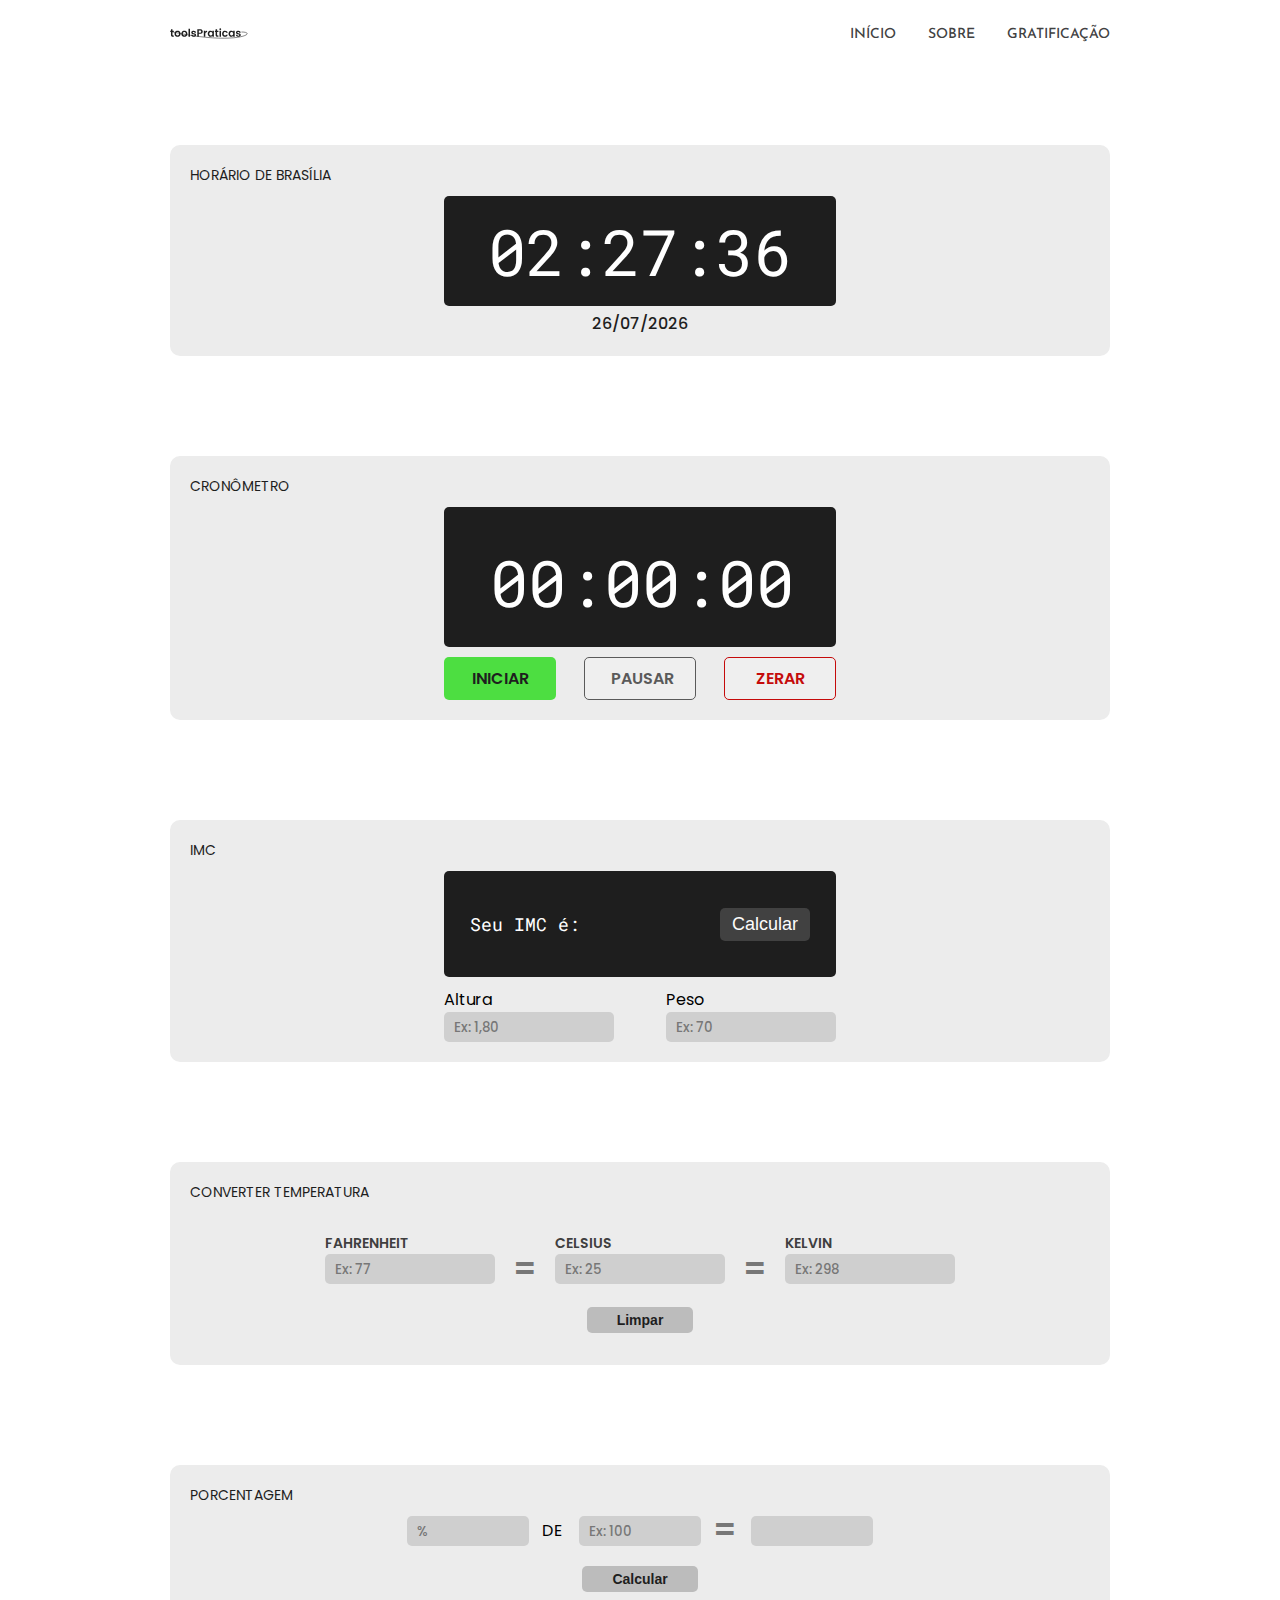
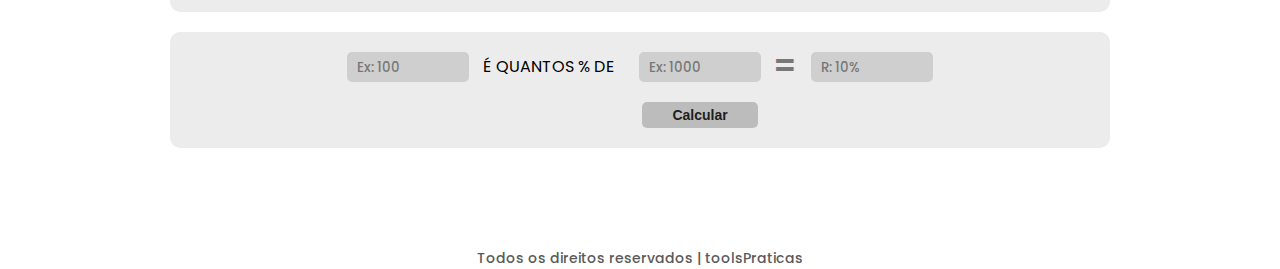
==== index.html @ add607ea "commit-inicial" ====
<!DOCTYPE html>
<html lang="pt-br">
  <head>
    <meta charset="UTF-8" />
    <meta http-equiv="X-UA-Compatible" content="IE=edge" />
    <meta name="viewport" content="width=device-width, initial-scale=1.0" />
    <meta
      name="description"
      content="Ferramentas úteis para o seu dia a dia."
    />
    <link
      rel="shortcut icon"
      href="img/toolsPraticas-favicon.svg"
      type="image/svg+xml"
    />
    <link rel="stylesheet" href="css/style.min.css" />
    <title>toolsPraticas - Início</title>
  </head>
  <body>
    <header class="header-bg container">
      <nav class="nav-menu">
        <a href="./"
          ><img
            src="img/toolsPraticas-logo.svg"
            height="16px"
            width="16px"
            alt="toolsPraticas logo"
        /></a>
        <ul class="menu-list">
          <li><a href="./index.html">Início</a></li>
          <li><a href="#">Sobre</a></li>
          <li><a href="#">Gratificação</a></li>
        </ul>
      </nav>
    </header>

    <section class="section-bg container">
      <div class="section-container">
        <h1>Horário de Brasília</h1>
        <div id="relogio-div">
          <div id="relogio"></div>
        </div>
        <span id="data"></span>
      </div>
    </section>

    <section class="section-bg container">
      <div class="section-container">
        <h1>Cronômetro</h1>
        <div id="container-timer">
          <h1 id="counter">00:00:00</h1>
        </div>
        <div class="btn-container">
          <button onclick="start();" class="iniciar">Iniciar</button>
          <button onclick="pause();" class="pausar">Pausar</button>
          <button onclick="stop();" class="zerar">Zerar</button>
        </div>
      </div>
    </section>

    <section class="section-bg container">
      <div class="section-container">
        <h1>IMC</h1>
        <div class="resultado-container">
          <div id="resultado">Seu IMC é:</div>
          <button id="calcular">Calcular</button>
        </div>
        <div class="input-container">
          <div class="input">
            <label>Altura</label>
            <input type="number" id="altura" placeholder="Ex: 1,80" />
          </div>
          <div class="input">
            <label>Peso</label>
            <input type="number" id="peso" placeholder="Ex: 70" />
          </div>
        </div>
      </div>
    </section>

    <section class="section-bg container">
      <div class="section-container">
        <h1>Converter Temperatura</h1>

        <form name="convert" id="temp-div">
          <div class="temp-f">
            <label for="fahrenheit">Fahrenheit</label>
            <input
              id="fahrenheit"
              type="number"
              name="ftemp"
              size="7"
              onchange="convertTemp('ftoc')"
              placeholder="Ex: 77"
            />
          </div>
          <div class="temp-c">
            <label for="celsius">Celsius</label>
            <input
              id="celsius"
              type="number"
              name="ctemp"
              size="7"
              onchange="convertTemp('ctof')"
              placeholder="Ex: 25"
            />
          </div>
          <div class="temp-k">
            <label for="kelvin">Kelvin</label>
            <input
              id="kelvin"
              type="number"
              name="ktemp"
              size="7"
              onchange="convertTemp('ktof')"
              placeholder="Ex: 298"
            />
          </div>
          <input
            type="button"
            value="Limpar"
            onclick="clearAll();"
            id="btn-limpar"
          />
        </form>
      </div>
    </section>

    <section class="section-bg container">
      <div class="section-container">
        <h1>Porcentagem</h1>
        <div class="percentage-container1">
          <div class="after-percentage">
            <input type="number" id="percent" placeholder="%" />
          </div>
          <div class="num-after">
            <input type="number" id="num" placeholder="Ex: 100" />
          </div>
          <input type="text" id="value1" readonly />
          <button onclick="percentage_1()" class="calcular-btn">
            Calcular
          </button>
        </div>
      </div>
    </section>
    <section class="section-bg2 container">
      <div class="section-container">
        <div class="percentage-container2">
          <div class="num1-after">
            <input type="number" id="num1" placeholder="Ex: 100" />
          </div>
          <div class="num2-after">
            <input type="number" id="num2" placeholder="Ex: 1000" />
          </div>
          <input type="text" id="value2" readonly placeholder="R: 10%" />
          <button onclick="percentage_2()" class="calcular-btn">
            Calcular
          </button>
        </div>
      </div>
    </section>

    <footer>
      <p>Todos os direitos reservados | toolsPraticas</p>
    </footer>
    <script src="js/script.js"></script>
  </body>
</html>
---- css/style.min.css ----
@import url(https://fonts.googleapis.com/css2?family=Josefin+Sans:wght@400;500;600;700&family=Poppins:wght@400;500;600;700&family=Roboto+Mono:wght@400;500;600;700&display=swap);:root{--background-color:#ffffff;--color-grey1:#fcfcfc;--container-bg:#ececec;--input-bg-color:#cfcfcf;--button-bg-color:#bcbcbc;--input-color:#777777;--color-grey2:#5a5a5a;--color-grey3:#414141;--color-title:#3f3f3f;--result-container-bg:#1e1e1e;--color-green:#4dde41;--color-red:#c50b0b}body{background-color:var(--background-color);font-family:Poppins,sans-serif}::placeholder{color:var(--input-color);padding-left:10px;font-family:Poppins,sans-serif;font-weight:500}.container{max-width:940px;margin:0 auto}*{padding:0;margin:0}ul{list-style:none}img{display:block;width:100%}a{text-decoration:none}.header-bg{width:100%;padding-top:20px;background-color:var(--background-color)}.nav-menu{display:flex;justify-content:space-between;align-items:center;flex-wrap:wrap}.menu-list{display:flex;gap:32px;flex-wrap:wrap}.menu-list li a{font-family:"Josefin Sans",sans-serif;text-transform:uppercase;font-size:.875rem;font-weight:500;color:var(--color-grey3)}.section-bg{padding-top:100px}.section-bg2{padding-top:20px}.section-container{display:grid;background-color:var(--container-bg);border-radius:10px}.section-container h1{font-size:.875rem;font-family:Poppins,sans-serif;text-transform:uppercase;font-weight:400;color:var(--result-container-bg);padding-top:20px;padding-bottom:10px;padding-left:20px}#container-timer,#relogio-div{margin:0 auto;background-color:var(--result-container-bg);border-radius:5px;padding:13px 26px;border:none;width:340px}#relogio{font-size:4rem;color:var(--background-color);text-align:center;font-family:"Roboto Mono",monospace}#data{margin:0 auto;padding-top:5px;padding-bottom:20px;color:var(--result-container-bg);font-family:Poppins,sans-serif;font-size:1rem;font-weight:500}#counter{font-size:4rem;color:var(--background-color);font-family:"Roboto Mono",monospace}.btn-container{display:flex;justify-self:center;gap:28px;padding-top:10px;padding-bottom:20px}.iniciar,.pausar,.zerar{padding:8px 26px;font-size:1rem;font-family:Poppins,sans-serif;font-weight:600;text-transform:uppercase;border:none;border-radius:5px;width:112px}.iniciar{background-color:var(--color-green);color:var(--result-container-bg)}.pausar{background-color:none;border:1px solid var(--color-grey2);color:var(--color-grey2)}.zerar{background-color:none;border:1px solid var(--color-red);color:var(--color-red)}.resultado-container{display:flex;flex-wrap:wrap;justify-self:center;background-color:var(--result-container-bg);color:var(--background-color);border-radius:5px;padding:13px 26px;width:340px;height:80px;justify-content:space-between;align-items:center}#resultado{color:var(--background-color);font-size:1.125rem;font-weight:400;font-family:"Roboto Mono",monospace}#calcular{border:none;padding:6px 12px;background-color:var(--color-grey3);border-radius:5px;color:var(--color-grey1);font-size:1.125rem}.input-container{display:flex;justify-content:center;padding-top:10px;padding-bottom:20px;gap:52px}.input{display:flex;flex-direction:column;justify-self:center}#celsius,#fahrenheit,#kelvin{width:170px;height:30px;border:none;background-color:var(--input-bg-color);border-radius:5px}#temp-div{margin:0 auto;display:grid;grid-template-columns:1fr 1fr 1fr;grid-template-rows:1fr 1fr;gap:10px 60px;padding:20px}.temp-c,.temp-f,.temp-k{display:flex;flex-direction:column;text-transform:uppercase;font-size:.875rem;font-family:Poppins,sans-serif;font-weight:600;color:var(--color-title);position:relative}.temp-f{grid-column:1}.temp-c{grid-column:2}.temp-k{grid-column:3}#btn-limpar{grid-column:2;grid-row:2;justify-self:center;align-self:center;background-color:var(--button-bg-color);color:var(--result-container-bg);border:none;padding:5px 30px;border-radius:5px;font-size:.875rem;font-weight:600}.temp-c::after,.temp-f::after{content:"=";font-size:2rem;color:var(--input-color);font-family:Poppins,sans-serif;position:absolute;top:12px;left:188px}#altura,#num,#num1,#num2,#percent,#peso,#value1,#value2{border:none;background-color:var(--input-bg-color);border-radius:5px;height:30px}#altura,#peso{width:170px}#num,#num1,#num2,#percent,#value1,#value2{width:122px}.percentage-container1,.percentage-container2{display:grid;gap:20px 50px;justify-content:center;align-items:center}.percentage-container2{padding:20px 20px 0 20px}.percentage-container1,.percentage-container2{grid-template-columns:repeat(3,auto)}.percentage-container1 button,.percentage-container2 button{grid-column:2}.after-percentage,.num-after,.num1-after,.num2-after{position:relative}.after-percentage::after{content:"DE";position:absolute;left:135px;top:2px}.num-after::after{content:"=";font-size:2rem;color:var(--input-color);font-family:Poppins,sans-serif;position:absolute;font-weight:600;top:-10px;right:-35px}.calcular-btn{justify-self:center;align-self:center;background-color:var(--button-bg-color);color:var(--result-container-bg);border:none;padding:5px 30px;border-radius:5px;font-size:.875rem;font-weight:600;margin-bottom:20px}.num1-after::after{content:"É QUANTOS % DE";position:absolute;right:-26px;top:2px}#num1{margin-right:120px}.num2-after::after{content:"=";font-size:2rem;color:var(--input-color);font-family:Poppins,sans-serif;position:absolute;font-weight:600;top:-10px;right:-35px}footer{padding-top:100px}footer p{text-align:center;font-family:Poppins,sans-serif;font-weight:500;color:var(--color-grey2);font-size:.875rem}
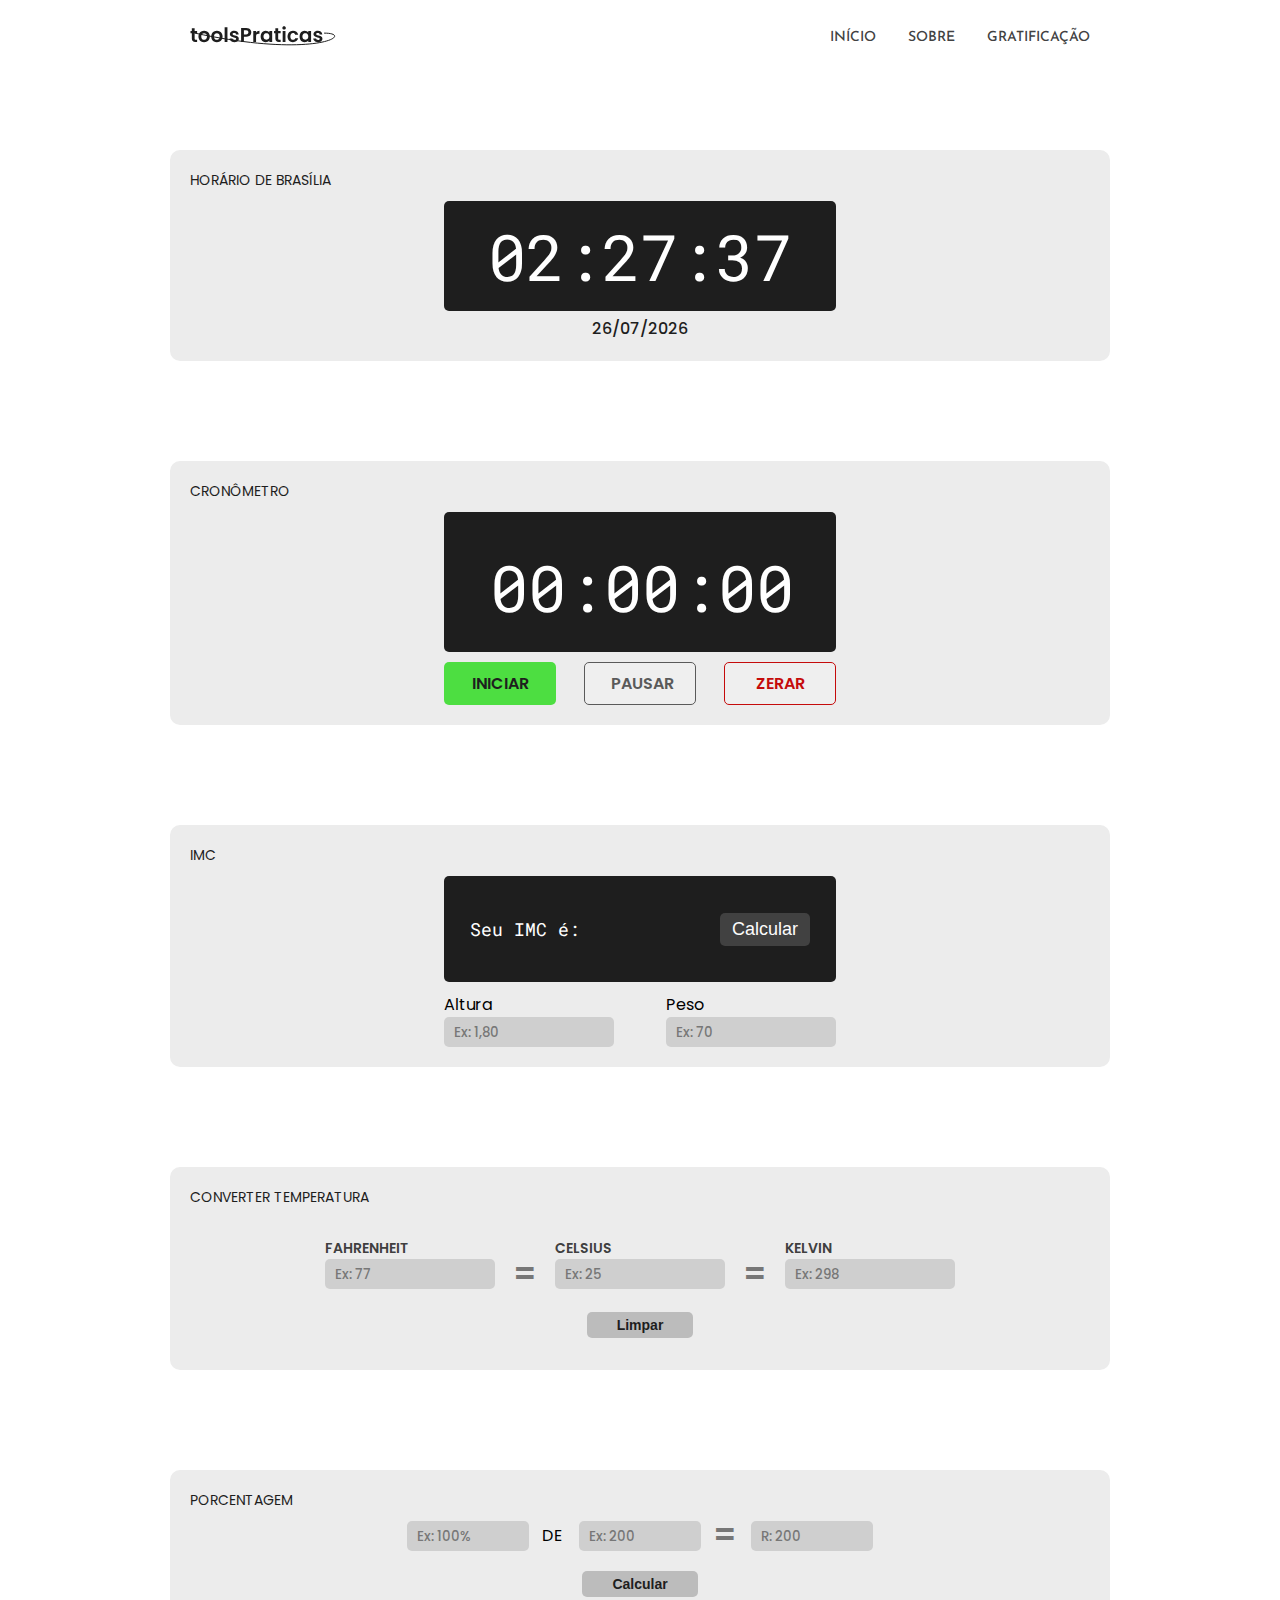
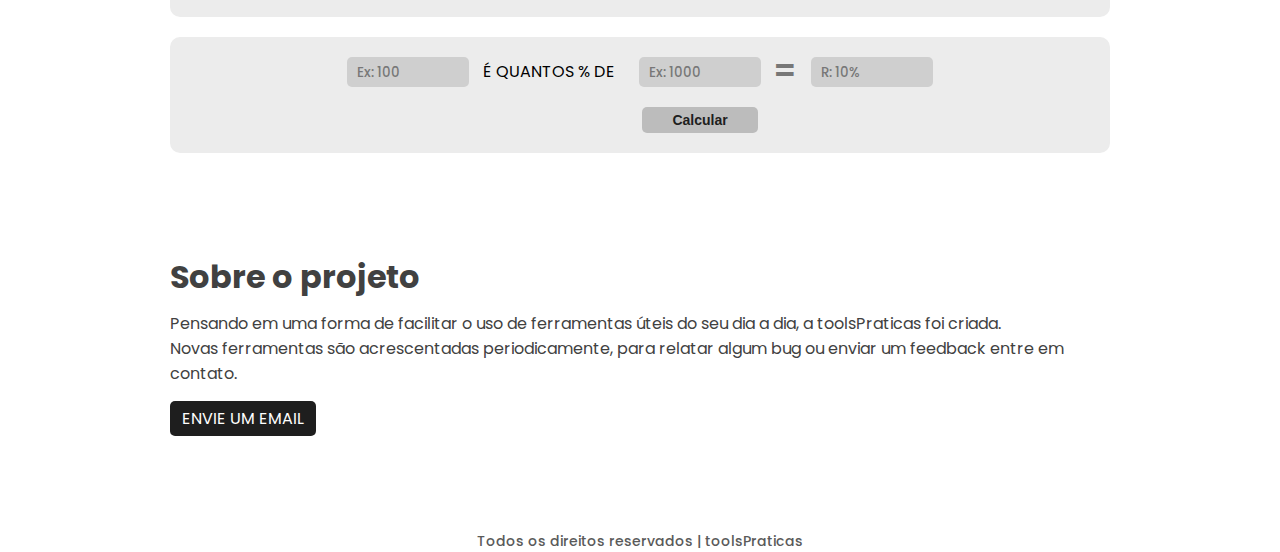
==== commit 13a5090b: "modal-media-keyframes-added" ====
--- a/index.html
+++ b/index.html
@@ -13,7 +13,7 @@
       href="img/toolsPraticas-favicon.svg"
       type="image/svg+xml"
     />
-    <link rel="stylesheet" href="css/style.min.css" />
+    <link rel="stylesheet" href="css/style.css" />
     <title>toolsPraticas - Início</title>
   </head>
   <body>
@@ -22,14 +22,14 @@
         <a href="./"
           ><img
             src="img/toolsPraticas-logo.svg"
-            height="16px"
-            width="16px"
+            height="30"
+            width="144"
             alt="toolsPraticas logo"
         /></a>
         <ul class="menu-list">
-          <li><a href="./index.html">Início</a></li>
-          <li><a href="#">Sobre</a></li>
-          <li><a href="#">Gratificação</a></li>
+          <li><a href="index.html">Início</a></li>
+          <li><a href="#sobre">Sobre</a></li>
+          <li><a data-modal="abrir" href="index.html">Gratificação</a></li>
         </ul>
       </nav>
     </header>
@@ -131,12 +131,12 @@
         <h1>Porcentagem</h1>
         <div class="percentage-container1">
           <div class="after-percentage">
-            <input type="number" id="percent" placeholder="%" />
+            <input type="number" id="percent" placeholder="Ex: 100%" />
           </div>
           <div class="num-after">
-            <input type="number" id="num" placeholder="Ex: 100" />
-          </div>
-          <input type="text" id="value1" readonly />
+            <input type="number" id="num" placeholder="Ex: 200" />
+          </div>
+          <input type="text" id="value1" placeholder="R: 200" readonly />
           <button onclick="percentage_1()" class="calcular-btn">
             Calcular
           </button>
@@ -157,6 +157,57 @@
             Calcular
           </button>
         </div>
+      </div>
+    </section>
+
+    <section class="section-bg container" id="sobre">
+      <h2 class="about-h2">Sobre o projeto</h2>
+      <p class="about-p">
+        Pensando em uma forma de facilitar o uso de ferramentas úteis do seu dia
+        a dia, a toolsPraticas foi criada.
+        <br />
+        Novas ferramentas são acrescentadas periodicamente, para relatar algum
+        bug ou enviar um feedback entre em contato.
+      </p>
+      <a class="about-btn" href=mailto:toolspraticas@gmail.com">Envie um email</a>
+    </section>
+
+    <section class="modal-container" data-modal="container">
+      <div class="modal">
+        <h2>Gratificação</h2>
+        <div class="modal-desc">
+          <p>
+            Para continuarmos atualizando o site com novas ferramentas e o
+            tornando mais acessível, precisamos do seu apoio.
+          </p>
+          <div class="payment-container">
+            <div class="img-container">
+              <img
+                src="img/pix-logo.svg"
+                height="36"
+                width="36"
+                alt="Pagar com PIX"
+              />
+            </div>
+            <a href="#" class="pix-btn">Pix</a>
+          </div>
+          <div class="payment-container">
+            <div class="img-container">
+              <img
+                src="img/paypal-logo.svg"
+                height="36"
+                width="36"
+                alt="Pagar com PayPal"
+              />
+            </div>
+            <a
+              href="https://www.paypal.com/donate/?business=SZ8U9TPHDH3C4&no_recurring=0&item_name=Contribua+para+mantermos+o+site+sempre+atualizado+e+com+novas+ferramentas.&currency_code=BRL"
+              class="paypal-btn"
+              >PayPal</a
+            >
+          </div>
+        </div>
+        <button class="zerar fechar" data-modal="fechar">Fechar</button>
       </div>
     </section>
 
--- a/css/style.css
+++ b/css/style.css
@@ -0,0 +1,697 @@
+@import url("https://fonts.googleapis.com/css2?family=Josefin+Sans:wght@400;500;600;700&family=Poppins:wght@400;500;600;700&family=Roboto+Mono:wght@400;500;600;700&display=swap");
+
+:root {
+  --background-color: #ffffff;
+  --color-grey1: #fcfcfc;
+  --container-bg: #ececec;
+  --input-bg-color: #cfcfcf;
+  --button-bg-color: #bcbcbc;
+  --input-color: #777777;
+  --color-grey2: #5a5a5a;
+  --color-grey3: #414141;
+  --color-title: #3f3f3f;
+  --result-container-bg: #1e1e1e;
+  --color-green: #4dde41;
+  --color-red: #c50b0b;
+}
+
+body {
+  background-color: var(--background-color);
+  font-family: "Poppins", sans-serif;
+}
+
+::placeholder {
+  color: var(--input-color);
+  padding-left: 10px;
+  font-family: "Poppins", sans-serif;
+  font-weight: 500;
+}
+
+.container {
+  max-width: 940px;
+  margin: 0 auto;
+}
+
+* {
+  padding: 0;
+  margin: 0;
+  scroll-behavior: smooth;
+}
+
+ul {
+  list-style: none;
+}
+
+img {
+  display: block;
+  width: 100%;
+}
+
+a {
+  text-decoration: none;
+}
+
+.header-bg {
+  width: 100%;
+  padding-top: 20px;
+  background-color: var(--background-color);
+}
+
+.nav-menu {
+  display: flex;
+  justify-content: space-between;
+  align-items: center;
+  flex-wrap: wrap;
+  padding-left: 20px;
+  padding-right: 20px;
+}
+
+.menu-list {
+  display: flex;
+  gap: 32px;
+  flex-wrap: wrap;
+}
+
+.menu-list li a {
+  font-family: "Josefin Sans", sans-serif;
+  text-transform: uppercase;
+  font-size: 0.875rem;
+  font-weight: 500;
+  color: var(--color-grey3);
+}
+
+.section-bg,
+.section-bg2 {
+  padding-left: 10px;
+  padding-right: 10px;
+}
+
+.section-bg {
+  padding-top: 100px;
+}
+.section-bg2 {
+  padding-top: 20px;
+}
+
+.section-container {
+  display: grid;
+  background-color: var(--container-bg);
+  border-radius: 10px;
+}
+
+.section-container h1 {
+  font-size: 0.875rem;
+  font-family: "Poppins", sans-serif;
+  text-transform: uppercase;
+  font-weight: 400;
+  color: var(--result-container-bg);
+  padding-top: 20px;
+  padding-bottom: 10px;
+  padding-left: 20px;
+}
+
+#relogio-div,
+#container-timer {
+  margin: 0 auto;
+  background-color: var(--result-container-bg);
+  border-radius: 5px;
+  padding: 13px 26px;
+  border: none;
+  width: 340px;
+}
+
+#relogio {
+  font-size: 4rem;
+  color: var(--background-color);
+  text-align: center;
+  font-family: "Roboto Mono", monospace;
+}
+
+#data {
+  margin: 0 auto;
+  padding-top: 5px;
+  padding-bottom: 20px;
+  color: var(--result-container-bg);
+  font-family: "Poppins", sans-serif;
+  font-size: 1rem;
+  font-weight: 500;
+}
+
+#counter {
+  font-size: 4rem;
+  color: var(--background-color);
+  font-family: "Roboto Mono", monospace;
+}
+
+.btn-container {
+  display: flex;
+  justify-self: center;
+  gap: 28px;
+  padding-top: 10px;
+  padding-bottom: 20px;
+}
+
+.iniciar,
+.pausar,
+.zerar {
+  padding: 8px 26px;
+  font-size: 1rem;
+  font-family: "Poppins", sans-serif;
+  font-weight: 600;
+  text-transform: uppercase;
+  border: none;
+  border-radius: 5px;
+  width: 112px;
+}
+
+.iniciar {
+  background-color: var(--color-green);
+  color: var(--result-container-bg);
+}
+
+.pausar {
+  background-color: none;
+  border: 1px solid var(--color-grey2);
+  color: var(--color-grey2);
+}
+
+.zerar {
+  background-color: none;
+  border: 1px solid var(--color-red);
+  color: var(--color-red);
+}
+
+.resultado-container {
+  display: flex;
+  flex-wrap: wrap;
+  justify-self: center;
+  background-color: var(--result-container-bg);
+  color: var(--background-color);
+  border-radius: 5px;
+  padding: 13px 26px;
+  width: 340px;
+  height: 80px;
+  justify-content: space-between;
+  align-items: center;
+}
+
+#resultado {
+  color: var(--background-color);
+  font-size: 1.125rem;
+  font-weight: 400;
+  font-family: "Roboto Mono", monospace;
+}
+
+#calcular {
+  border: none;
+  padding: 6px 12px;
+  background-color: var(--color-grey3);
+  border-radius: 5px;
+  color: var(--color-grey1);
+  font-size: 1.125rem;
+}
+
+.input-container {
+  display: flex;
+  justify-content: center;
+  padding-top: 10px;
+  padding-bottom: 20px;
+  gap: 52px;
+}
+
+.input {
+  display: flex;
+  flex-direction: column;
+  justify-self: center;
+}
+
+#fahrenheit,
+#celsius,
+#kelvin {
+  width: 170px;
+  height: 30px;
+  border: none;
+  background-color: var(--input-bg-color);
+  border-radius: 5px;
+}
+
+#temp-div {
+  margin: 0 auto;
+  display: grid;
+  grid-template-columns: 1fr 1fr 1fr;
+  grid-template-rows: 1fr 1fr;
+  gap: 10px 60px;
+  padding: 20px;
+}
+
+.temp-f,
+.temp-c,
+.temp-k {
+  display: flex;
+  flex-direction: column;
+  text-transform: uppercase;
+  font-size: 0.875rem;
+  font-family: "Poppins", sans-serif;
+  font-weight: 600;
+  color: var(--color-title);
+  position: relative;
+}
+
+.temp-f {
+  grid-column: 1;
+}
+
+.temp-c {
+  grid-column: 2;
+}
+
+.temp-k {
+  grid-column: 3;
+}
+
+#btn-limpar {
+  grid-column: 2;
+  grid-row: 2;
+  justify-self: center;
+  align-self: center;
+  background-color: var(--button-bg-color);
+  color: var(--result-container-bg);
+  border: none;
+  padding: 5px 30px;
+  border-radius: 5px;
+  font-size: 0.875rem;
+  font-weight: 600;
+}
+
+.temp-f::after,
+.temp-c::after {
+  content: "=";
+  font-size: 2rem;
+  color: var(--input-color);
+  font-family: "Poppins", sans-serif;
+  position: absolute;
+  top: 12px;
+  left: 188px;
+}
+
+#percent,
+#num,
+#value1,
+#num1,
+#num2,
+#value2,
+#peso,
+#altura {
+  border: none;
+  background-color: var(--input-bg-color);
+  border-radius: 5px;
+  height: 30px;
+}
+
+#peso,
+#altura {
+  width: 170px;
+}
+
+#percent,
+#num,
+#value1,
+#num1,
+#num2,
+#value2 {
+  width: 122px;
+}
+
+.percentage-container1,
+.percentage-container2 {
+  display: grid;
+  gap: 20px 50px;
+  justify-content: center;
+  align-items: center;
+}
+
+.percentage-container2 {
+  padding: 20px 20px 0 20px;
+}
+
+.percentage-container1,
+.percentage-container2 {
+  grid-template-columns: repeat(3, auto);
+}
+
+.percentage-container1 button,
+.percentage-container2 button {
+  grid-column: 2;
+}
+
+.after-percentage,
+.num-after,
+.num1-after,
+.num2-after {
+  position: relative;
+}
+
+.after-percentage::after {
+  content: "DE";
+  position: absolute;
+  left: 135px;
+  top: 2px;
+}
+
+.num-after::after {
+  content: "=";
+  font-size: 2rem;
+  color: var(--input-color);
+  font-family: "Poppins", sans-serif;
+  position: absolute;
+  font-weight: 600;
+  top: -10px;
+  right: -35px;
+}
+
+.calcular-btn {
+  justify-self: center;
+  align-self: center;
+  background-color: var(--button-bg-color);
+  color: var(--result-container-bg);
+  border: none;
+  padding: 5px 30px;
+  border-radius: 5px;
+  font-size: 0.875rem;
+  font-weight: 600;
+  margin-bottom: 20px;
+}
+
+.num1-after::after {
+  content: "É QUANTOS % DE";
+  position: absolute;
+  right: -26px;
+  top: 2px;
+}
+
+#num1 {
+  margin-right: 120px;
+}
+
+.num2-after::after {
+  content: "=";
+  font-size: 2rem;
+  color: var(--input-color);
+  font-family: "Poppins", sans-serif;
+  position: absolute;
+  font-weight: 600;
+  top: -10px;
+  right: -35px;
+}
+
+footer {
+  padding-top: 100px;
+}
+
+footer p {
+  text-align: center;
+  font-family: "Poppins", sans-serif;
+  font-weight: 500;
+  color: var(--color-grey2);
+  font-size: 0.875rem;
+}
+
+@media (max-width: 700px) {
+  .menu-list li a {
+    font-size: 0.75rem;
+    font-weight: 500;
+    color: var(--color-grey3);
+  }
+
+  .section-bg,
+  .section-bg2 {
+    padding-left: 5px;
+    padding-right: 5px;
+  }
+
+  .section-container h1 {
+    font-size: 0.75rem;
+  }
+
+  #fahrenheit,
+  #celsius,
+  #kelvin {
+    width: 120px;
+    height: 25px;
+    border: none;
+    background-color: var(--input-bg-color);
+    border-radius: 5px;
+  }
+
+  #percent,
+  #num,
+  #value1,
+  #num1,
+  #num2,
+  #value2,
+  #peso,
+  #altura {
+    width: 100px;
+    height: 25px;
+  }
+
+  .after-percentage::after {
+    font-size: 0.875rem;
+    left: 115px;
+    top: 2px;
+  }
+
+  .num-after::after {
+    font-size: 1.5rem;
+    top: -6px;
+    right: -32px;
+  }
+
+  .calcular-btn {
+    padding: 5px 20px;
+    font-size: 0.875rem;
+    margin-bottom: 15px;
+  }
+
+  .num1-after::after {
+    font-size: 0.75rem;
+    right: -32px;
+    top: 4px;
+  }
+
+  .num2-after::after {
+    font-size: 1.5rem;
+    top: -6px;
+    right: -32px;
+  }
+
+  #num1 {
+    margin-right: 80px;
+  }
+
+  #temp-div {
+    gap: 10px 40px;
+    padding: 20px;
+  }
+}
+
+@media (max-width: 540px) {
+  .num1-after::after {
+    content: "É % DE";
+    right: -35px;
+    top: 4px;
+  }
+
+  #num1 {
+    margin-right: 15px;
+  }
+
+  #fahrenheit,
+  #celsius,
+  #kelvin {
+    width: 105px;
+    border-radius: 5px;
+  }
+
+  #temp-div {
+    gap: 10px 20px;
+    padding: 20px;
+  }
+
+  .temp-f,
+  .temp-c,
+  .temp-k {
+    font-size: 0.75rem;
+    font-family: "Poppins", sans-serif;
+    font-weight: 600;
+    color: var(--color-title);
+    position: relative;
+  }
+
+  .resultado-container {
+    width: 280px;
+    height: 80px;
+    justify-content: space-between;
+    align-items: center;
+  }
+
+  #resultado {
+    font-size: 0.875rem;
+  }
+
+  #relogio-div,
+  #container-timer {
+    width: 280px;
+  }
+
+  #counter,
+  #relogio {
+    font-size: 3rem;
+    color: var(--background-color);
+    font-family: "Roboto Mono", monospace;
+  }
+
+  .iniciar,
+  .pausar,
+  .zerar {
+    padding: 6px 0;
+    width: 92px;
+    font-size: 0.875rem;
+  }
+}
+
+.modal-container {
+  height: 100vh;
+  width: 100%;
+  background: rgba(0, 0, 0, 0.5);
+  position: fixed;
+  top: 0;
+  left: 0;
+  z-index: 2000;
+  display: none;
+  justify-content: center;
+  align-items: center;
+}
+
+.modal-container.ativo {
+  display: flex;
+}
+
+.modal {
+  background-color: var(--color-grey1);
+  padding: 40px;
+  border-radius: 10px;
+  display: grid;
+}
+
+@keyframes modal {
+  from {
+    opacity: 0;
+    transform: translate3d(0, -30px, 0);
+  }
+  to {
+    opacity: 1;
+    transform: translate3d(0, 0, 0);
+  }
+}
+
+.ativo .modal {
+  animation: modal 0.3s forwards;
+}
+
+.modal h2 {
+  text-align: center;
+  font-size: 1.125rem;
+  font-weight: 600;
+  text-transform: uppercase;
+  font-family: "Poppins", sans-serif;
+  color: var(--result-container-bg);
+}
+
+.modal-desc {
+  display: grid;
+  grid-template-columns: 160px 160px;
+  gap: 20px;
+}
+
+.modal-desc p {
+  grid-column: 1 / 3;
+  text-align: center;
+  padding-top: 20px;
+}
+
+.img-container {
+  background-color: #ececec;
+  padding: 16px;
+  border-radius: 5px;
+}
+
+.payment-container {
+  display: flex;
+  grid-row: 2;
+  flex-direction: column;
+  justify-content: center;
+  align-items: center;
+}
+
+.zerar.fechar {
+  background-color: transparent;
+  justify-self: center;
+  margin-top: 40px;
+  transition: 0.2s;
+}
+
+.zerar.fechar:hover {
+  background-color: var(--color-red);
+  color: var(--background-color);
+}
+
+.paypal-btn,
+.pix-btn {
+  font-weight: 600;
+  border-radius: 5px;
+  margin-top: 10px;
+}
+
+.paypal-btn {
+  background-color: #263b80;
+  color: var(--background-color);
+  padding: 2px 6px;
+  transition: 0.2s;
+  box-sizing: border-box;
+}
+
+.paypal-btn:hover {
+  background-color: #33488e;
+}
+
+.pix-btn {
+  background-color: #32bcad;
+  padding: 2px 22px;
+  color: var(--background-color);
+  transition: 0.2s;
+}
+
+.pix-btn:hover {
+  background-color: #4ed0c1;
+}
+
+.about-h2 {
+  color: var(--color-grey3);
+  font-size: 2rem;
+}
+
+.about-p {
+  color: var(--color-grey3);
+  max-width: 90ch;
+  padding-top: 10px;
+  padding-bottom: 20px;
+}
+
+.about-btn {
+  padding: 6px 12px;
+  background-color: var(--result-container-bg);
+  color: var(--background-color);
+  border-radius: 5px;
+  text-transform: uppercase;
+}
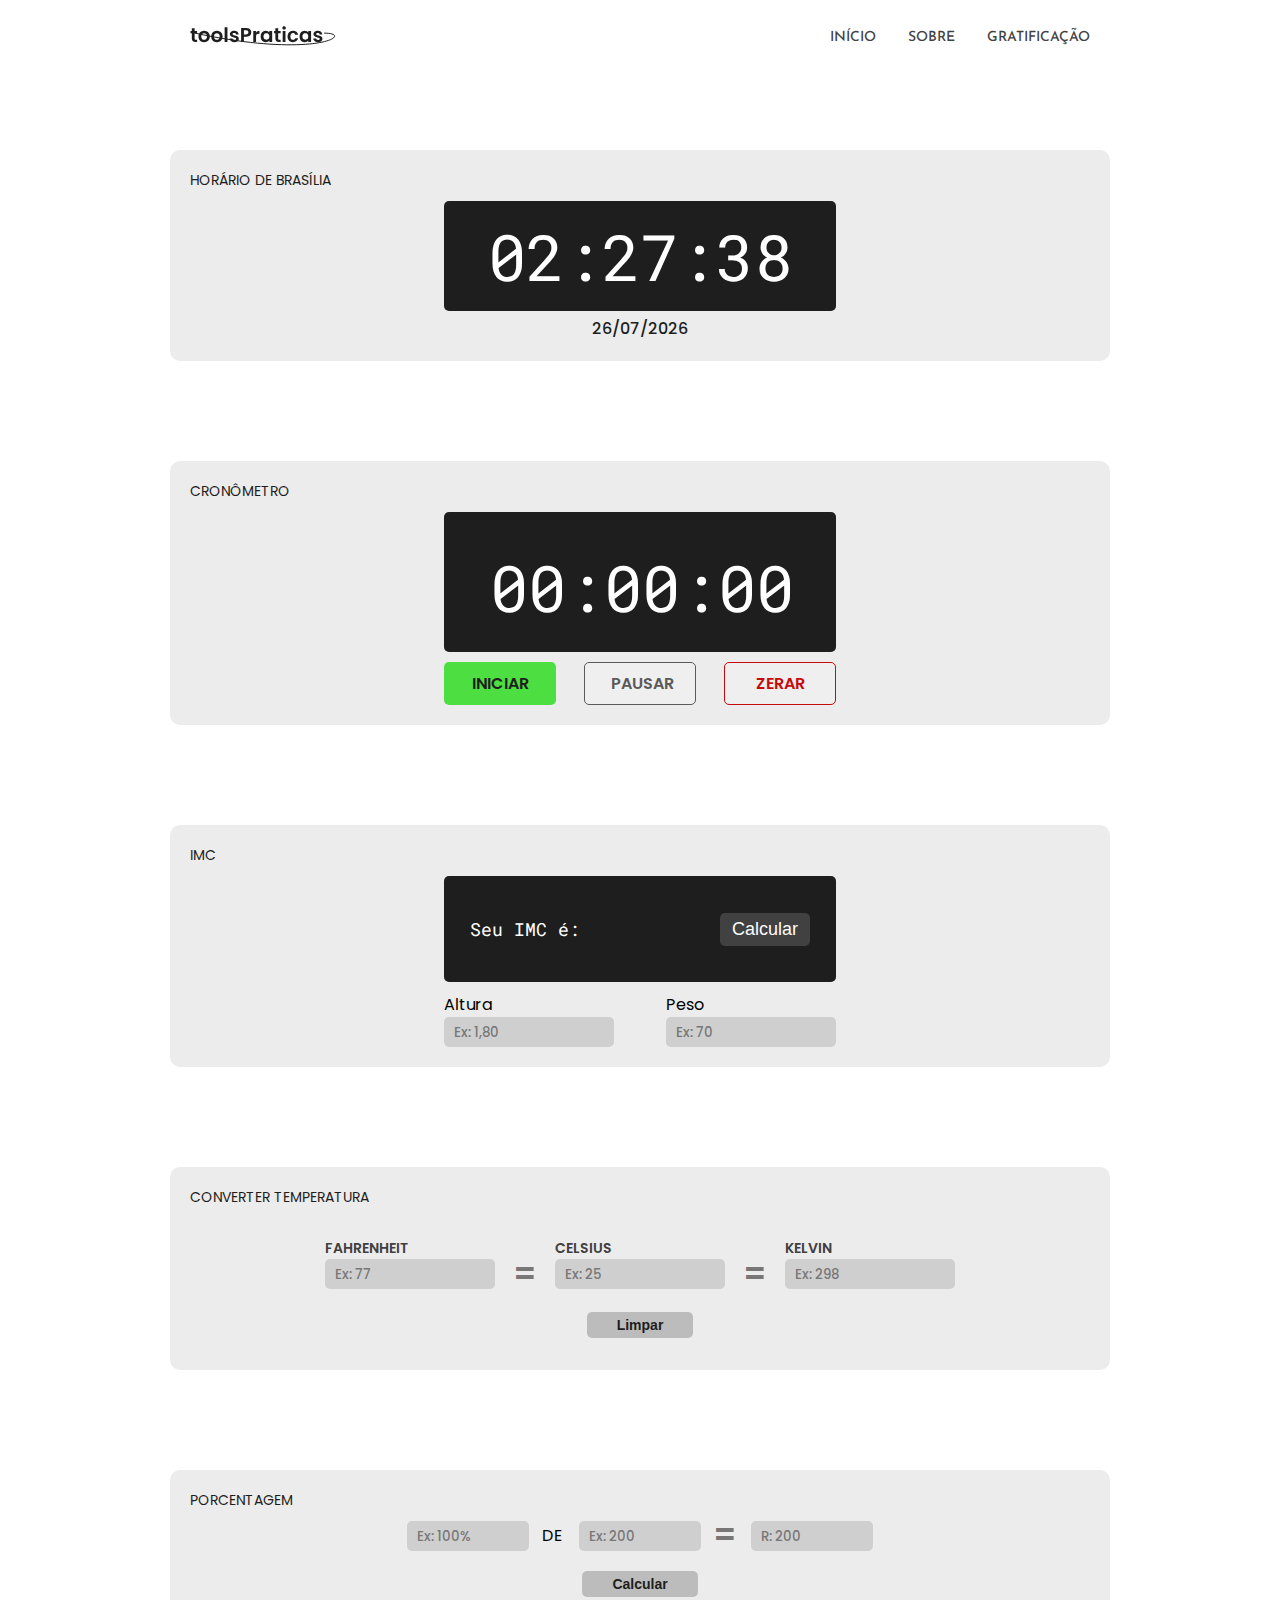
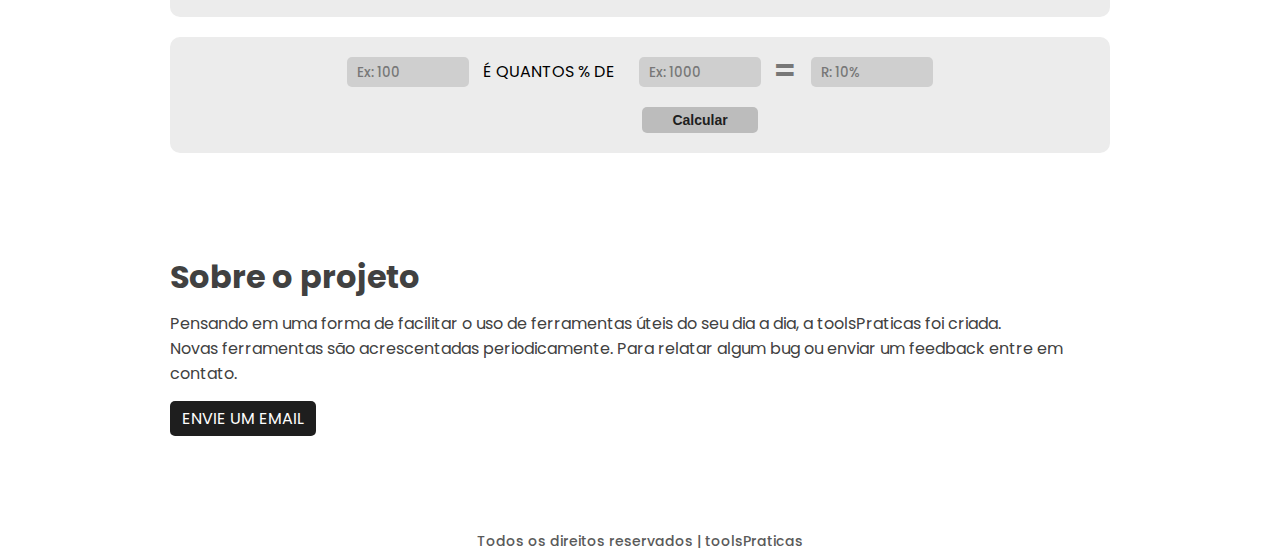
==== commit 81d1fb57: "link-hover-added/js-correction" ====
--- a/index.html
+++ b/index.html
@@ -28,8 +28,8 @@
         /></a>
         <ul class="menu-list">
           <li><a href="index.html">Início</a></li>
-          <li><a href="#sobre">Sobre</a></li>
-          <li><a data-modal="abrir" href="index.html">Gratificação</a></li>
+          <li><a class="link-nav" href="#sobre">Sobre</a></li>
+          <li><a class="link-nav" data-modal="abrir" href="index.html">Gratificação</a></li>
         </ul>
       </nav>
     </header>
@@ -166,7 +166,7 @@
         Pensando em uma forma de facilitar o uso de ferramentas úteis do seu dia
         a dia, a toolsPraticas foi criada.
         <br />
-        Novas ferramentas são acrescentadas periodicamente, para relatar algum
+        Novas ferramentas são acrescentadas periodicamente. Para relatar algum
         bug ou enviar um feedback entre em contato.
       </p>
       <a class="about-btn" href=mailto:toolspraticas@gmail.com">Envie um email</a>
--- a/css/style.css
+++ b/css/style.css
@@ -695,3 +695,26 @@
   border-radius: 5px;
   text-transform: uppercase;
 }
+
+.link-nav {
+  display: inline-block;
+  position: relative;
+}
+
+.link-nav::after {
+  content: "";
+  position: absolute;
+  width: 100%;
+  transform: scaleX(0);
+  height: 2px;
+  bottom: 0;
+  left: 0;
+  background-color: var(--input-color);
+  transform-origin: bottom right;
+  transition: transform 0.3s ease-out;
+}
+
+.link-nav:hover::after {
+  transform: scaleX(1);
+  transform-origin: bottom left;
+}
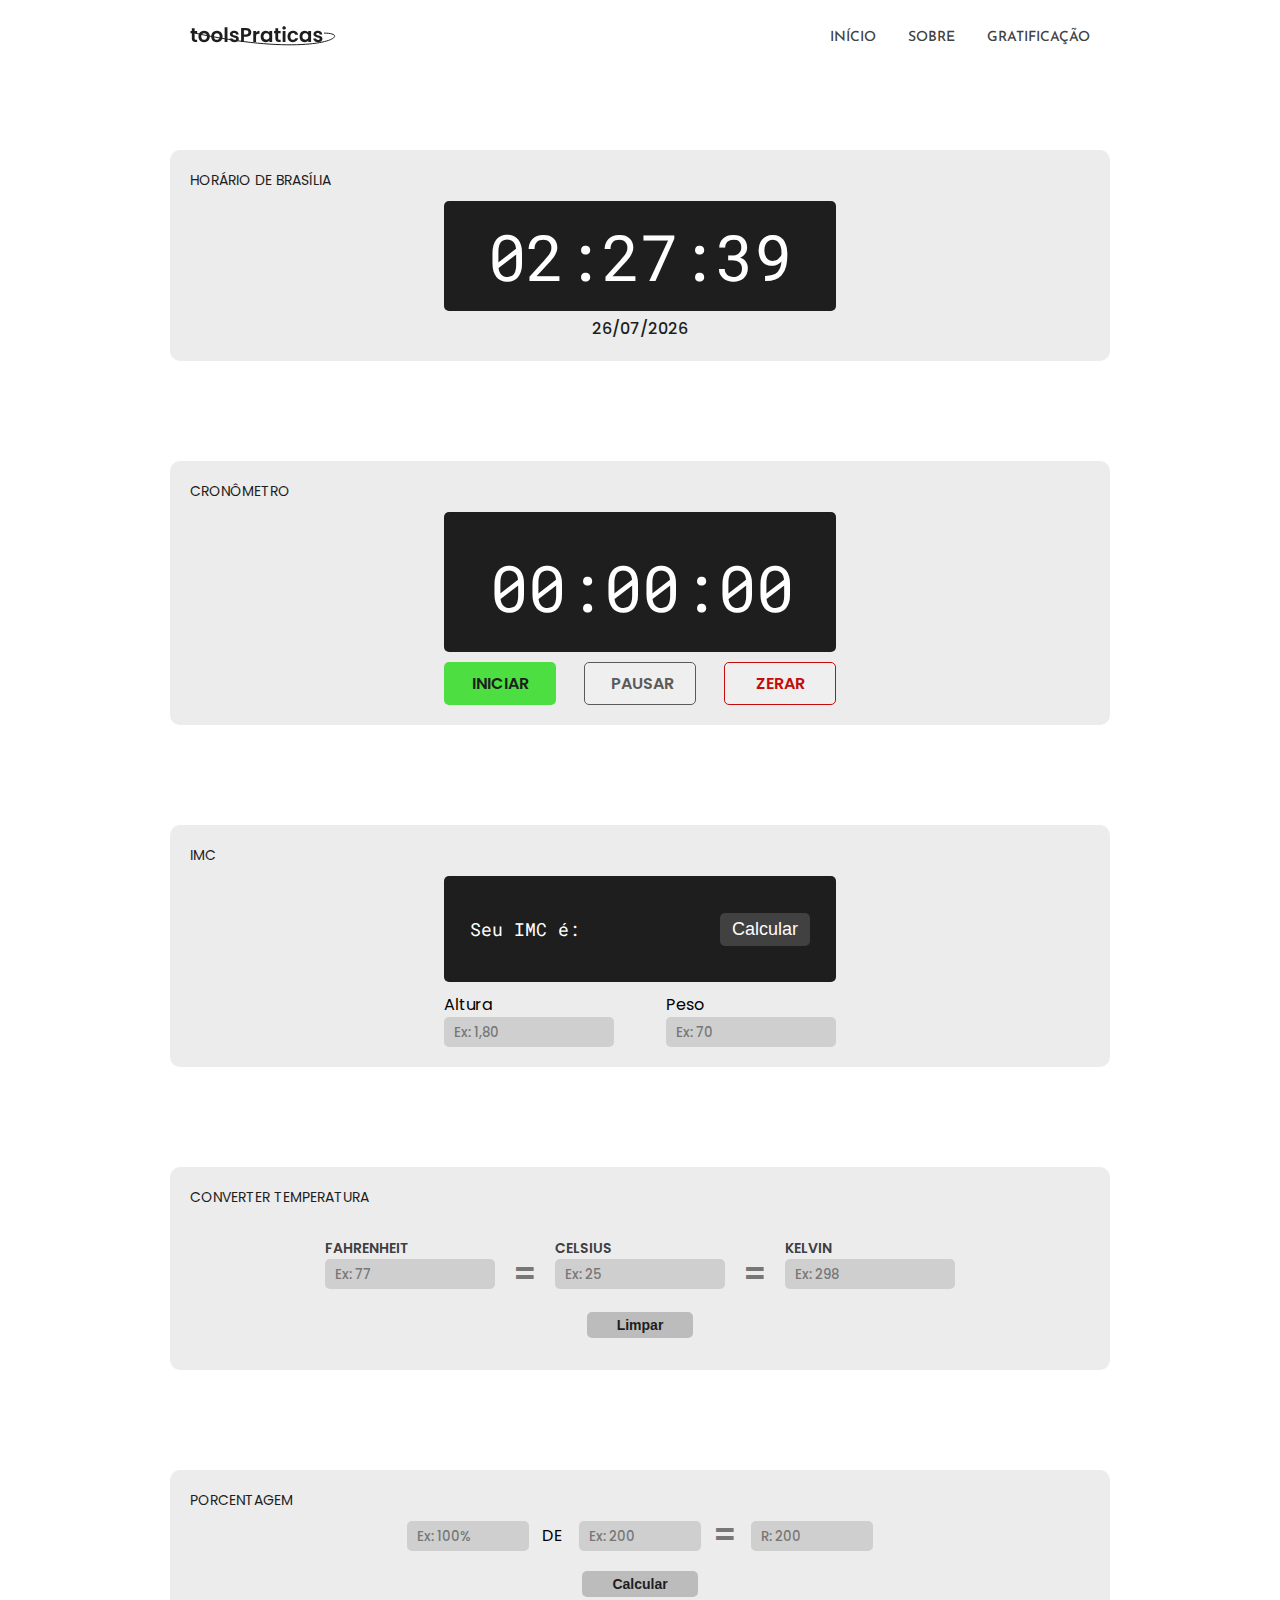
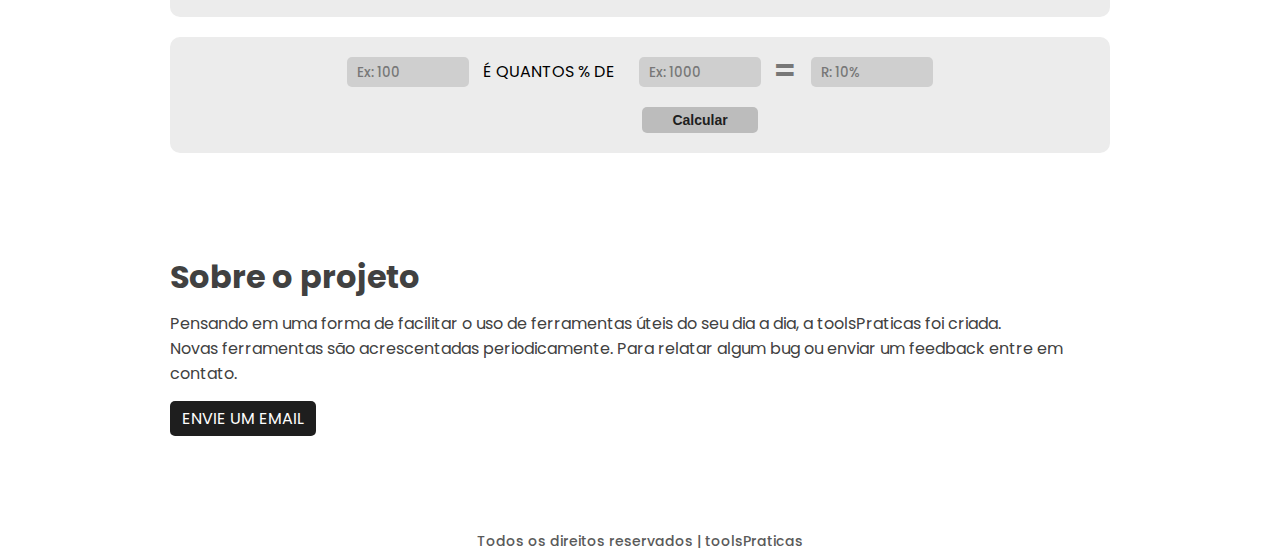
==== commit a2f2b3fc: "menu-mobile-added" ====
--- a/index.html
+++ b/index.html
@@ -10,26 +10,35 @@
     />
     <link
       rel="shortcut icon"
-      href="img/toolsPraticas-favicon.svg"
+      href="../img/toolsPraticas-favicon.svg"
       type="image/svg+xml"
     />
+    <link rel="preconnect" href="https://fonts.googleapis.com">
+    <link rel="preconnect" href="https://fonts.gstatic.com" crossorigin>
+    <link href="https://fonts.googleapis.com/css2?family=Josefin+Sans:wght@400;500;600;700&family=Poppins:wght@400;500;600;700&family=Roboto+Mono:wght@400;500;600;700&display=swap" rel="stylesheet">
     <link rel="stylesheet" href="css/style.css" />
     <title>toolsPraticas - Início</title>
   </head>
   <body>
     <header class="header-bg container">
       <nav class="nav-menu">
-        <a href="./"
+        <a class="logo" href="./"
           ><img
-            src="img/toolsPraticas-logo.svg"
+            src="../img/toolsPraticas-logo.svg"
             height="30"
             width="144"
             alt="toolsPraticas logo"
         /></a>
         <ul class="menu-list">
-          <li><a href="index.html">Início</a></li>
+          <li><a href="./">Início</a></li>
           <li><a class="link-nav" href="#sobre">Sobre</a></li>
-          <li><a class="link-nav" data-modal="abrir" href="index.html">Gratificação</a></li>
+          <li><a class="link-nav" data-modal="abrir" href="./">Gratificação</a></li>
+        </ul>
+        <button data-menu="button" aria-expanded="false" aria-controls="header-bg">Menu</button>
+        <ul data-menu="list" id="menu">
+          <li><a href="./">Início</a></li>
+          <li><a href="#sobre">Sobre</a></li>
+          <li><a data-modal="abrir-mobile" href="./">Gratificação</a></li>
         </ul>
       </nav>
     </header>
@@ -183,18 +192,18 @@
           <div class="payment-container">
             <div class="img-container">
               <img
-                src="img/pix-logo.svg"
+                src="../img/pix-logo.svg"
                 height="36"
                 width="36"
                 alt="Pagar com PIX"
               />
             </div>
-            <a href="#" class="pix-btn">Pix</a>
+            <a href="https://nubank.com.br/pagar/14o5vl/BMWsRtjyRs" class="pix-btn">Pix</a>
           </div>
           <div class="payment-container">
             <div class="img-container">
               <img
-                src="img/paypal-logo.svg"
+                src="../img/paypal-logo.svg"
                 height="36"
                 width="36"
                 alt="Pagar com PayPal"
--- a/css/style.css
+++ b/css/style.css
@@ -1,5 +1,3 @@
-@import url("https://fonts.googleapis.com/css2?family=Josefin+Sans:wght@400;500;600;700&family=Poppins:wght@400;500;600;700&family=Roboto+Mono:wght@400;500;600;700&display=swap");
-
 :root {
   --background-color: #ffffff;
   --color-grey1: #fcfcfc;
@@ -58,18 +56,24 @@
 }
 
 .nav-menu {
-  display: flex;
-  justify-content: space-between;
+  display: grid;
+  grid-template-columns: repeat(2, auto);
   align-items: center;
   flex-wrap: wrap;
   padding-left: 20px;
   padding-right: 20px;
 }
 
+.logo {
+  justify-self: start;
+}
+
 .menu-list {
   display: flex;
   gap: 32px;
   flex-wrap: wrap;
+  grid-column: 3;
+  justify-content: end;
 }
 
 .menu-list li a {
@@ -416,148 +420,24 @@
   font-size: 0.875rem;
 }
 
-@media (max-width: 700px) {
-  .menu-list li a {
-    font-size: 0.75rem;
-    font-weight: 500;
-    color: var(--color-grey3);
-  }
-
-  .section-bg,
-  .section-bg2 {
-    padding-left: 5px;
-    padding-right: 5px;
-  }
-
-  .section-container h1 {
-    font-size: 0.75rem;
-  }
-
-  #fahrenheit,
-  #celsius,
-  #kelvin {
-    width: 120px;
-    height: 25px;
-    border: none;
-    background-color: var(--input-bg-color);
-    border-radius: 5px;
-  }
-
-  #percent,
-  #num,
-  #value1,
-  #num1,
-  #num2,
-  #value2,
-  #peso,
-  #altura {
-    width: 100px;
-    height: 25px;
-  }
-
-  .after-percentage::after {
-    font-size: 0.875rem;
-    left: 115px;
-    top: 2px;
-  }
-
-  .num-after::after {
-    font-size: 1.5rem;
-    top: -6px;
-    right: -32px;
-  }
-
-  .calcular-btn {
-    padding: 5px 20px;
-    font-size: 0.875rem;
-    margin-bottom: 15px;
-  }
-
-  .num1-after::after {
-    font-size: 0.75rem;
-    right: -32px;
-    top: 4px;
-  }
-
-  .num2-after::after {
-    font-size: 1.5rem;
-    top: -6px;
-    right: -32px;
-  }
-
-  #num1 {
-    margin-right: 80px;
-  }
-
-  #temp-div {
-    gap: 10px 40px;
-    padding: 20px;
-  }
-}
-
-@media (max-width: 540px) {
-  .num1-after::after {
-    content: "É % DE";
-    right: -35px;
-    top: 4px;
-  }
-
-  #num1 {
-    margin-right: 15px;
-  }
-
-  #fahrenheit,
-  #celsius,
-  #kelvin {
-    width: 105px;
-    border-radius: 5px;
-  }
-
-  #temp-div {
-    gap: 10px 20px;
-    padding: 20px;
-  }
-
-  .temp-f,
-  .temp-c,
-  .temp-k {
-    font-size: 0.75rem;
-    font-family: "Poppins", sans-serif;
-    font-weight: 600;
-    color: var(--color-title);
-    position: relative;
-  }
-
-  .resultado-container {
-    width: 280px;
-    height: 80px;
-    justify-content: space-between;
-    align-items: center;
-  }
-
-  #resultado {
-    font-size: 0.875rem;
-  }
-
-  #relogio-div,
-  #container-timer {
-    width: 280px;
-  }
-
-  #counter,
-  #relogio {
-    font-size: 3rem;
-    color: var(--background-color);
-    font-family: "Roboto Mono", monospace;
-  }
-
-  .iniciar,
-  .pausar,
-  .zerar {
-    padding: 6px 0;
-    width: 92px;
-    font-size: 0.875rem;
-  }
+.about-h2 {
+  color: var(--color-grey3);
+  font-size: 2rem;
+}
+
+.about-p {
+  color: var(--color-grey3);
+  max-width: 90ch;
+  padding-top: 10px;
+  padding-bottom: 20px;
+}
+
+.about-btn {
+  padding: 6px 12px;
+  background-color: var(--result-container-bg);
+  color: var(--background-color);
+  border-radius: 5px;
+  text-transform: uppercase;
 }
 
 .modal-container {
@@ -676,26 +556,6 @@
   background-color: #4ed0c1;
 }
 
-.about-h2 {
-  color: var(--color-grey3);
-  font-size: 2rem;
-}
-
-.about-p {
-  color: var(--color-grey3);
-  max-width: 90ch;
-  padding-top: 10px;
-  padding-bottom: 20px;
-}
-
-.about-btn {
-  padding: 6px 12px;
-  background-color: var(--result-container-bg);
-  color: var(--background-color);
-  border-radius: 5px;
-  text-transform: uppercase;
-}
-
 .link-nav {
   display: inline-block;
   position: relative;
@@ -718,3 +578,329 @@
   transform: scaleX(1);
   transform-origin: bottom left;
 }
+
+[data-menu="button"],
+[data-menu="list"] {
+  display: none;
+}
+
+@media (max-width: 700px) {
+  [data-menu="button"] {
+    display: flex;
+    background-color: var(--result-container-bg);
+    color: var(--background-color);
+    border: none;
+    padding: 0.5rem 1rem;
+    border-radius: 4px;
+    text-transform: uppercase;
+    font-family: "Poppins", sans-serif;
+    font-weight: 600;
+    cursor: pointer;
+    align-items: center;
+    grid-column: 2;
+    align-self: center;
+    justify-self: end;
+    position: relative;
+  }
+
+  [data-menu="button"]::before {
+    margin-right: 4px;
+    content: "";
+    display: inline-block;
+    height: 2px;
+    width: 12px;
+    background-color: #fff;
+    box-shadow: 0 4px #fff, 0 -4px #fff;
+    transition: transform 0.3s;
+  }
+
+  [data-menu="button"].active::before {
+    transform: rotate(90deg);
+  }
+
+  [data-menu="list"] {
+    position: absolute;
+    background-color: #f1f1f1;
+    right: 20px;
+    top: 64px;
+    max-width: 180px;
+    z-index: 2000;
+    padding: 10px 20px;
+    border-radius: 5px;
+    box-shadow: 0px 0px 4px 0 rgba(0, 0, 0, 0.15);
+  }
+
+  [data-menu="list"].active {
+    display: block;
+    animation: modal 0.3s forwards;
+  }
+
+  [data-menu="list"] li {
+    padding-bottom: 10px;
+  }
+
+  [data-menu="list"] li a {
+    font-weight: 500;
+    color: var(--color-title);
+  }
+
+  .section-bg {
+    padding-top: 80px;
+  }
+
+  .menu-list {
+    display: none;
+  }
+
+  .menu-list li a {
+    font-size: 0.75rem;
+    font-weight: 500;
+    color: var(--color-grey3);
+  }
+
+  .section-bg,
+  .section-bg2 {
+    padding-left: 5px;
+    padding-right: 5px;
+  }
+
+  .section-container h1 {
+    font-size: 0.75rem;
+  }
+
+  #fahrenheit,
+  #celsius,
+  #kelvin {
+    width: 120px;
+    height: 25px;
+    border: none;
+    background-color: var(--input-bg-color);
+    border-radius: 5px;
+  }
+
+  #percent,
+  #num,
+  #value1,
+  #num1,
+  #num2,
+  #value2,
+  #peso,
+  #altura {
+    width: 100px;
+    height: 25px;
+  }
+
+  .after-percentage::after {
+    font-size: 0.875rem;
+    left: 115px;
+    top: 2px;
+  }
+
+  .num-after::after {
+    font-size: 1.5rem;
+    top: -6px;
+    right: -32px;
+  }
+
+  .calcular-btn {
+    padding: 5px 20px;
+    font-size: 0.875rem;
+    margin-bottom: 15px;
+  }
+
+  .num1-after::after {
+    font-size: 0.75rem;
+    right: -32px;
+    top: 4px;
+  }
+
+  .num2-after::after {
+    font-size: 1.5rem;
+    top: -6px;
+    right: -32px;
+  }
+
+  #num1 {
+    margin-right: 80px;
+  }
+
+  #temp-div {
+    gap: 10px 40px;
+    padding: 20px;
+  }
+}
+
+@media (max-width: 540px) {
+  .section-bg {
+    padding-top: 70px;
+  }
+
+  .num1-after::after {
+    content: "É % DE";
+    right: -35px;
+    top: 4px;
+  }
+
+  #num1 {
+    margin-right: 15px;
+  }
+
+  #fahrenheit,
+  #celsius,
+  #kelvin {
+    width: 105px;
+    border-radius: 5px;
+  }
+
+  #temp-div {
+    gap: 10px 20px;
+    padding: 20px;
+  }
+
+  .temp-f,
+  .temp-c,
+  .temp-k {
+    font-size: 0.75rem;
+    font-family: "Poppins", sans-serif;
+    font-weight: 600;
+    color: var(--color-title);
+    position: relative;
+  }
+
+  .resultado-container {
+    width: 280px;
+    height: 80px;
+    justify-content: space-between;
+    align-items: center;
+  }
+
+  #resultado {
+    font-size: 0.875rem;
+  }
+
+  #relogio-div,
+  #container-timer {
+    width: 280px;
+  }
+
+  #counter,
+  #relogio {
+    font-size: 3rem;
+    color: var(--background-color);
+    font-family: "Roboto Mono", monospace;
+  }
+
+  .iniciar,
+  .pausar,
+  .zerar {
+    padding: 6px 0;
+    width: 92px;
+    font-size: 0.875rem;
+  }
+
+  .about-h2 {
+    font-size: 1.85rem;
+  }
+
+  .about-p {
+    font-size: 0.875rem;
+    padding-top: 5px;
+  }
+
+  .modal-container.ativo {
+    display: flex;
+  }
+
+  .modal {
+    background-color: var(--color-grey1);
+    padding: 20px;
+    border-radius: 10px;
+    display: grid;
+  }
+
+  .modal-desc {
+    display: grid;
+    grid-template-columns: 140px 140px;
+    gap: 20px;
+  }
+}
+
+@media (max-width: 470px) {
+  ::placeholder {
+    font-weight: 400;
+    font-size: 0.675rem;
+  }
+
+  .section-bg2 {
+    padding-top: 10px;
+  }
+
+  .num1-after::after {
+    content: "É % DE";
+    right: -38px;
+    top: 4px;
+  }
+
+  #num1 {
+    margin-right: 10px;
+  }
+
+  #fahrenheit,
+  #celsius,
+  #kelvin {
+    width: 100px;
+    border-radius: 5px;
+  }
+
+  #temp-div {
+    gap: 10px 15px;
+    padding: 20px;
+  }
+
+  #percent,
+  #num,
+  #value1,
+  #num1,
+  #num2,
+  #value2 {
+    width: 80px;
+    height: 30px;
+  }
+
+  .after-percentage::after {
+    left: 92px;
+    top: 4px;
+  }
+
+  .num-after::after {
+    font-size: 1.5rem;
+    top: -4px;
+    right: -34px;
+  }
+
+  .calcular-btn {
+    padding: 5px 12px;
+  }
+
+  .num1-after::after {
+    font-size: 0.75rem;
+    right: -40px;
+    top: 4px;
+  }
+
+  .num2-after::after {
+    font-size: 1.5rem;
+    top: -4px;
+    right: -34px;
+  }
+
+  #num1 {
+    margin-right: 4px;
+  }
+
+  .section-bg,
+  .section-bg2 {
+    padding-left: 0px;
+    padding-right: 0px;
+  }
+}
